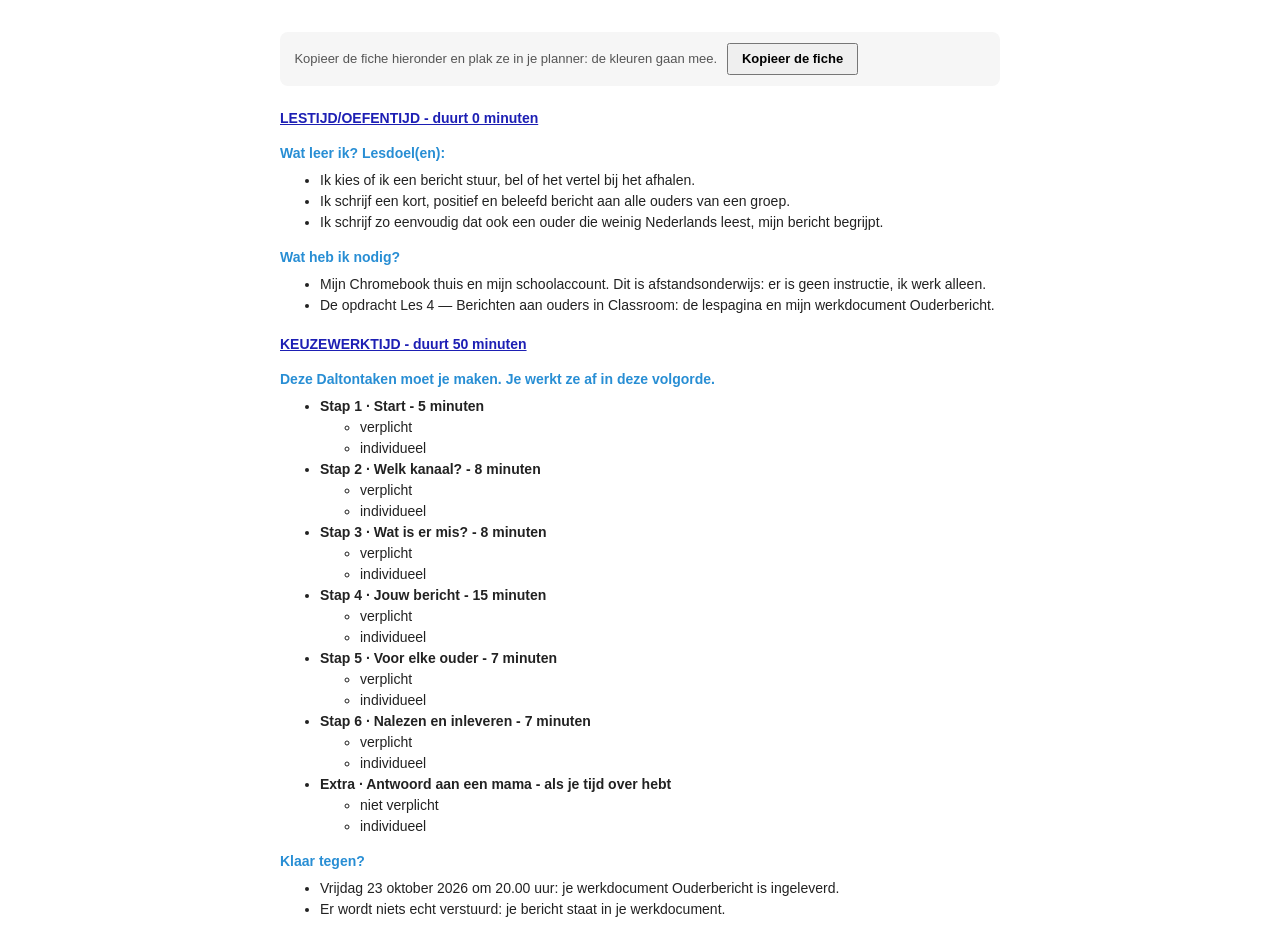
==== dalton-lesfiche.html @ 6e13b935 "Les 4 — Berichten aan ouders (afstandsles, MW 3MWb) Co-Authored-By: Claude Sonnet 5.5 <noreply@anthr" ====
<!DOCTYPE html>
<html lang="nl-BE">
<head>
<meta charset="UTF-8">
<meta name="viewport" content="width=device-width, initial-scale=1">
<title>Dalton-lesfiche · 3MWb · Les 4 — Berichten aan ouders</title>
<!--
  Dalton-lesfiche voor de leerlingen, in de kleurcode van het Dalton-sjabloon:
    tijdsblokken  #1D1FB4  vet + onderlijnd
    tussenkoppen  #288ED4  vet
    tekst         #222222  (taaktitels vet)
  De opmaak staat INLINE, zodat ze meekomt als je kopieert en plakt in je planner.
  Keuzewerktijd = 50 minuten - instructietijd.
-->
<style>
  body { margin: 2rem auto; max-width: 720px; padding: 0 1rem; background: #fff; }
  .uitleg { font: 13px/1.5 Arial, sans-serif; color: #555; background: #f6f6f6; border-radius: 8px; padding: .7rem .9rem; margin-bottom: 1.4rem; }
  .uitleg button { font: inherit; font-weight: bold; margin-left: .4rem; padding: .25rem .8rem; cursor: pointer; }
</style>
</head>
<body>

<p class="uitleg">Kopieer de fiche hieronder en plak ze in je planner: de kleuren gaan mee.
  <button type="button" id="kopieer">Kopieer de fiche</button> <span id="gemeld"></span></p>

<div id="fiche" style="font-family: 'Open Sans', Arial, sans-serif; font-size: 14px; line-height: 1.5; color: #222222;">
  <p style="margin: 0 0 14px;"><span style="color: #1D1FB4; font-weight: bold; text-decoration: underline;">LESTIJD/OEFENTIJD - duurt 0 minuten</span></p>

  <p style="margin: 0 0 6px; color: #288ED4; font-weight: bold;">Wat leer ik? Lesdoel(en):</p>
  <ul style="margin: 0 0 14px; list-style-type: disc;">
    <li>Ik kies of ik een bericht stuur, bel of het vertel bij het afhalen.</li>
    <li>Ik schrijf een kort, positief en beleefd bericht aan alle ouders van een groep.</li>
    <li>Ik schrijf zo eenvoudig dat ook een ouder die weinig Nederlands leest, mijn bericht begrijpt.</li>
  </ul>

  <p style="margin: 0 0 6px; color: #288ED4; font-weight: bold;">Wat heb ik nodig?</p>
  <ul style="margin: 0 0 18px; list-style-type: disc;">
    <li>Mijn Chromebook thuis en mijn schoolaccount. Dit is afstandsonderwijs: er is geen instructie, ik werk alleen.</li>
    <li>De opdracht Les 4 — Berichten aan ouders in Classroom: de lespagina en mijn werkdocument Ouderbericht.</li>
  </ul>

  <p style="margin: 0 0 14px;"><span style="color: #1D1FB4; font-weight: bold; text-decoration: underline;">KEUZEWERKTIJD - duurt 50 minuten</span></p>

  <p style="margin: 0 0 6px; color: #288ED4; font-weight: bold;">Deze Daltontaken moet je maken. Je werkt ze af in deze volgorde.</p>
  <ul style="margin: 0 0 14px; list-style-type: disc;">
    <li><strong>Stap 1 · Start - 5 minuten</strong>
      <ul style="list-style-type: circle;"><li>verplicht</li><li>individueel</li></ul></li>
    <li><strong>Stap 2 · Welk kanaal? - 8 minuten</strong>
      <ul style="list-style-type: circle;"><li>verplicht</li><li>individueel</li></ul></li>
    <li><strong>Stap 3 · Wat is er mis? - 8 minuten</strong>
      <ul style="list-style-type: circle;"><li>verplicht</li><li>individueel</li></ul></li>
    <li><strong>Stap 4 · Jouw bericht - 15 minuten</strong>
      <ul style="list-style-type: circle;"><li>verplicht</li><li>individueel</li></ul></li>
    <li><strong>Stap 5 · Voor elke ouder - 7 minuten</strong>
      <ul style="list-style-type: circle;"><li>verplicht</li><li>individueel</li></ul></li>
    <li><strong>Stap 6 · Nalezen en inleveren - 7 minuten</strong>
      <ul style="list-style-type: circle;"><li>verplicht</li><li>individueel</li></ul></li>
    <li><strong>Extra · Antwoord aan een mama - als je tijd over hebt</strong>
      <ul style="list-style-type: circle;"><li>niet verplicht</li><li>individueel</li></ul></li>
  </ul>

  <p style="margin: 0 0 6px; color: #288ED4; font-weight: bold;">Klaar tegen?</p>
  <ul style="margin: 0; list-style-type: disc;">
    <li>Vrijdag 23 oktober 2026 om 20.00 uur: je werkdocument Ouderbericht is ingeleverd.</li>
    <li>Er wordt niets echt verstuurd: je bericht staat in je werkdocument.</li>
  </ul>
</div>

<script>
  // Kopieert de fiche MET opmaak (kleuren, vet, onderlijnd) naar het klembord.
  // 1) moderne klembordfunctie met HTML, 2) oudere manier, 3) anders: fiche selecteren.
  var knop = document.getElementById('kopieer'), melding = document.getElementById('gemeld');
  var fiche = document.getElementById('fiche');
  function selecteer() {
    var bereik = document.createRange(); bereik.selectNodeContents(fiche);
    var sel = window.getSelection(); sel.removeAllRanges(); sel.addRange(bereik);
  }
  function oudeManier() {
    selecteer();
    var gelukt = false;
    try { gelukt = document.execCommand('copy'); } catch (e) { gelukt = false; }
    melding.textContent = gelukt ? 'Gekopieerd. Plak het in je planner.'
                                 : 'De fiche is geselecteerd: druk nu op Cmd + C (of Ctrl + C).';
  }
  knop.addEventListener('click', function () {
    if (navigator.clipboard && window.ClipboardItem) {
      var item = new ClipboardItem({
        'text/html': new Blob([fiche.outerHTML], { type: 'text/html' }),
        'text/plain': new Blob([fiche.innerText], { type: 'text/plain' })
      });
      navigator.clipboard.write([item]).then(function () {
        melding.textContent = 'Gekopieerd. Plak het in je planner.';
      }, oudeManier);
    } else {
      oudeManier();
    }
  });
</script>
</body>
</html>
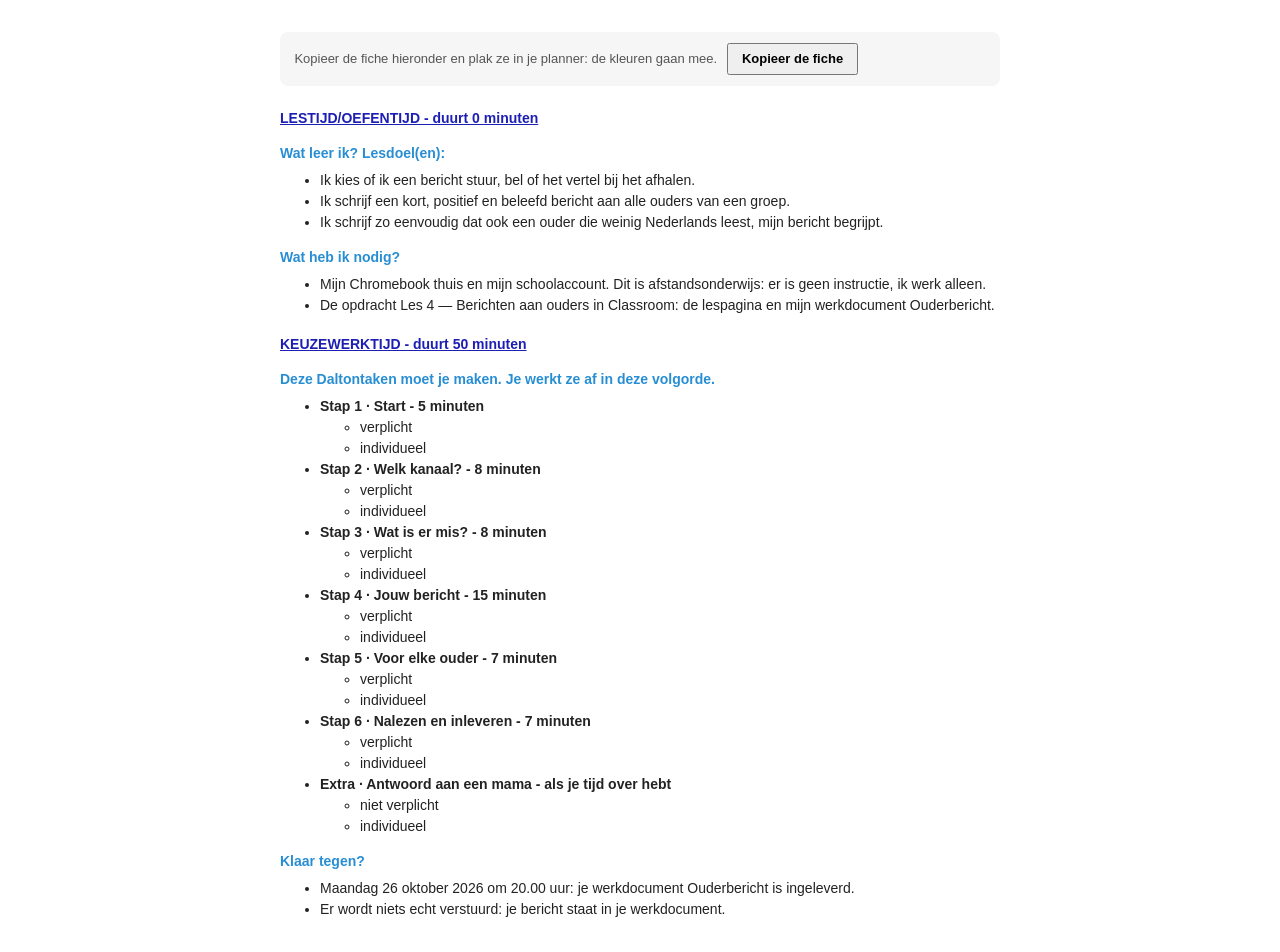
==== commit 6835740f: "Deadline naar ma 26 oktober, 20 uur: herkansing voor 3MWb (in de planner liep iets fout) Co-Authored" ====
--- a/dalton-lesfiche.html
+++ b/dalton-lesfiche.html
@@ -61,7 +61,7 @@
 
   <p style="margin: 0 0 6px; color: #288ED4; font-weight: bold;">Klaar tegen?</p>
   <ul style="margin: 0; list-style-type: disc;">
-    <li>Vrijdag 23 oktober 2026 om 20.00 uur: je werkdocument Ouderbericht is ingeleverd.</li>
+    <li>Maandag 26 oktober 2026 om 20.00 uur: je werkdocument Ouderbericht is ingeleverd.</li>
     <li>Er wordt niets echt verstuurd: je bericht staat in je werkdocument.</li>
   </ul>
 </div>
